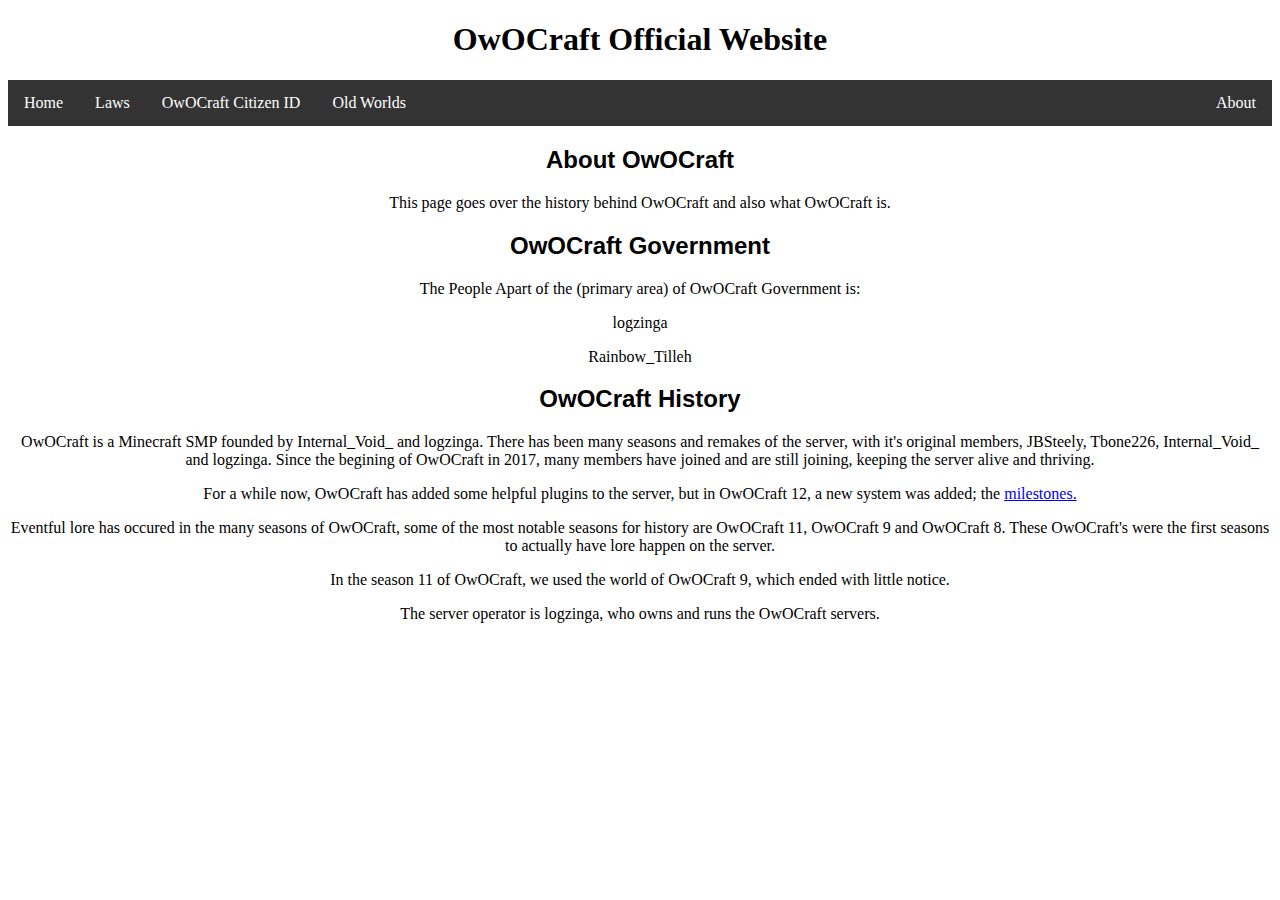
==== about.html @ 8c306ff8 "Update about.html" ====
<!DOCTYPE html>
<meta charset="UTF-8">
<meta name="viewport" content="width=device-width, initial-scale=1">
<link rel="stylesheet" href="css/stylesheet.css">
<title>OwOCraft Website</title>
<h1>OwOCraft Official Website</h1>
<ul>
    <li><a href="/">Home</a></li>
    <li><a href="Laws.html">Laws</a></li>
    <li><a href="ocid.html">OwOCraft Citizen ID</a></li>
    <li><a href="worlds.html">Old Worlds</a></li>
    <li style="float:right"><a class="active" href="about.html">About</a></li>
  </ul> 
<body>
    <h2>About OwOCraft</h2>
    <p>This page goes over the history behind OwOCraft and also what OwOCraft is.</p>
    <h2>OwOCraft Government</h2>
    <p>The People Apart of the (primary area) of OwOCraft Government is:</p>
    <p>logzinga</p>
    <p>Rainbow_Tilleh</p>
    <h2>OwOCraft History</h2>
    <p>OwOCraft is a Minecraft SMP founded by Internal_Void_ and logzinga. There has been many seasons and remakes of the server, with it's original members, JBSteely, Tbone226, Internal_Void_ and logzinga. Since the begining of OwOCraft in 2017, many members have joined and are still joining, keeping the server alive and thriving.</p>
    <p>For a while now, OwOCraft has added some helpful plugins to the server, but in OwOCraft 12, a new system was added; the <a href="milestones.html">milestones.</a></p>
    <p>Eventful lore has occured in the many seasons of OwOCraft, some of the most notable seasons for history are OwOCraft 11, OwOCraft 9 and OwOCraft 8. These OwOCraft's were the first seasons to actually have lore happen on the server.</p> <!--i will work on this at some point, I need to start remembering lmfao-->
    <p>In the season 11 of OwOCraft, we used the world of OwOCraft 9, which ended with little notice.</p>
    <p>The server operator is logzinga, who owns and runs the OwOCraft servers.</p> 
</body>
</html>
---- css/stylesheet.css ----
body {
   background-color: white;
}

p {
    color: black;
    image-rendering: auto;
    text-align: center;
}

h1 {
    color: black;
    text-align: center; 
}

ul {
    list-style-type: none;
    margin: 0;
    padding: 0;
    overflow: hidden;
    background-color: #333;
  }
  
  li {
    float: left;
  }
  
  li a {
    display: block;
    color: white;
    text-align: center;
    padding: 14px 16px;
    text-decoration: none;
  }
  
  /* Change the link color to #111 (black) on hover */
  li a:hover {
    background-color: #111;
  }
h2 {
    text-align: center;
    color: black;
    font-family: Montserrat, Arial;
}

h3 {
  text-align: center;
  color: black;
  font-family: Montserrat, Arial;
}

*, *:before, *:after {
  box-sizing: inherit;
}

.column {
  float: left;
  width: 33.3%;
  margin-bottom: 16px;
  padding: 0 8px;
  max-width: 500px;
  margin: auto;
  margin-left: 90px;
}

.card {
  box-shadow: 0 4px 8px 0 rgba(0, 0, 0, 0.2);
  margin: 8px;
  max-width: 500px;
}

.about-section {
  padding: 50px;
  text-align: center;
  background-color: #474e5d;
  color: white;
  max-width: 500px;
  margin: auto;
}

.container {
  padding: 0 16px;
  max-width: 500px;
  margin: auto;
}

.container::after, .row::after {
  content: "";
  clear: both;
  display: table;
  max-width: 500px;
  margin: auto;
}

.title {
  color: grey;
  max-width: 500px;
  margin: auto;
}

.button {
  border: none;
  outline: 0;
  display: inline-block;
  padding: 8px;
  color: white;
  background-color: #000;
  text-align: center;
  cursor: pointer;
  width: 100%;
  max-width: 500px;
  margin: auto;
}

.button:hover {
  background-color: #555;
  max-width: 500px;
  margin: auto;
}

@media screen and (max-width: 650px) {
  .column {
    width: 100%;
    display: block;
    max-width: 500px;
    margin: auto;
  }
}

div.gallery {
  margin: 5px;
    border: 1px solid #ccc;
  float: left;
  width: 180px;
  }
  
  div.gallery:hover {
  border: 1px solid #777;
  }
  
  div.gallery img {
  width: 100%;
  height: auto;
  }
  
  div.desc {
    padding: 15px;
    text-align: center;
  }
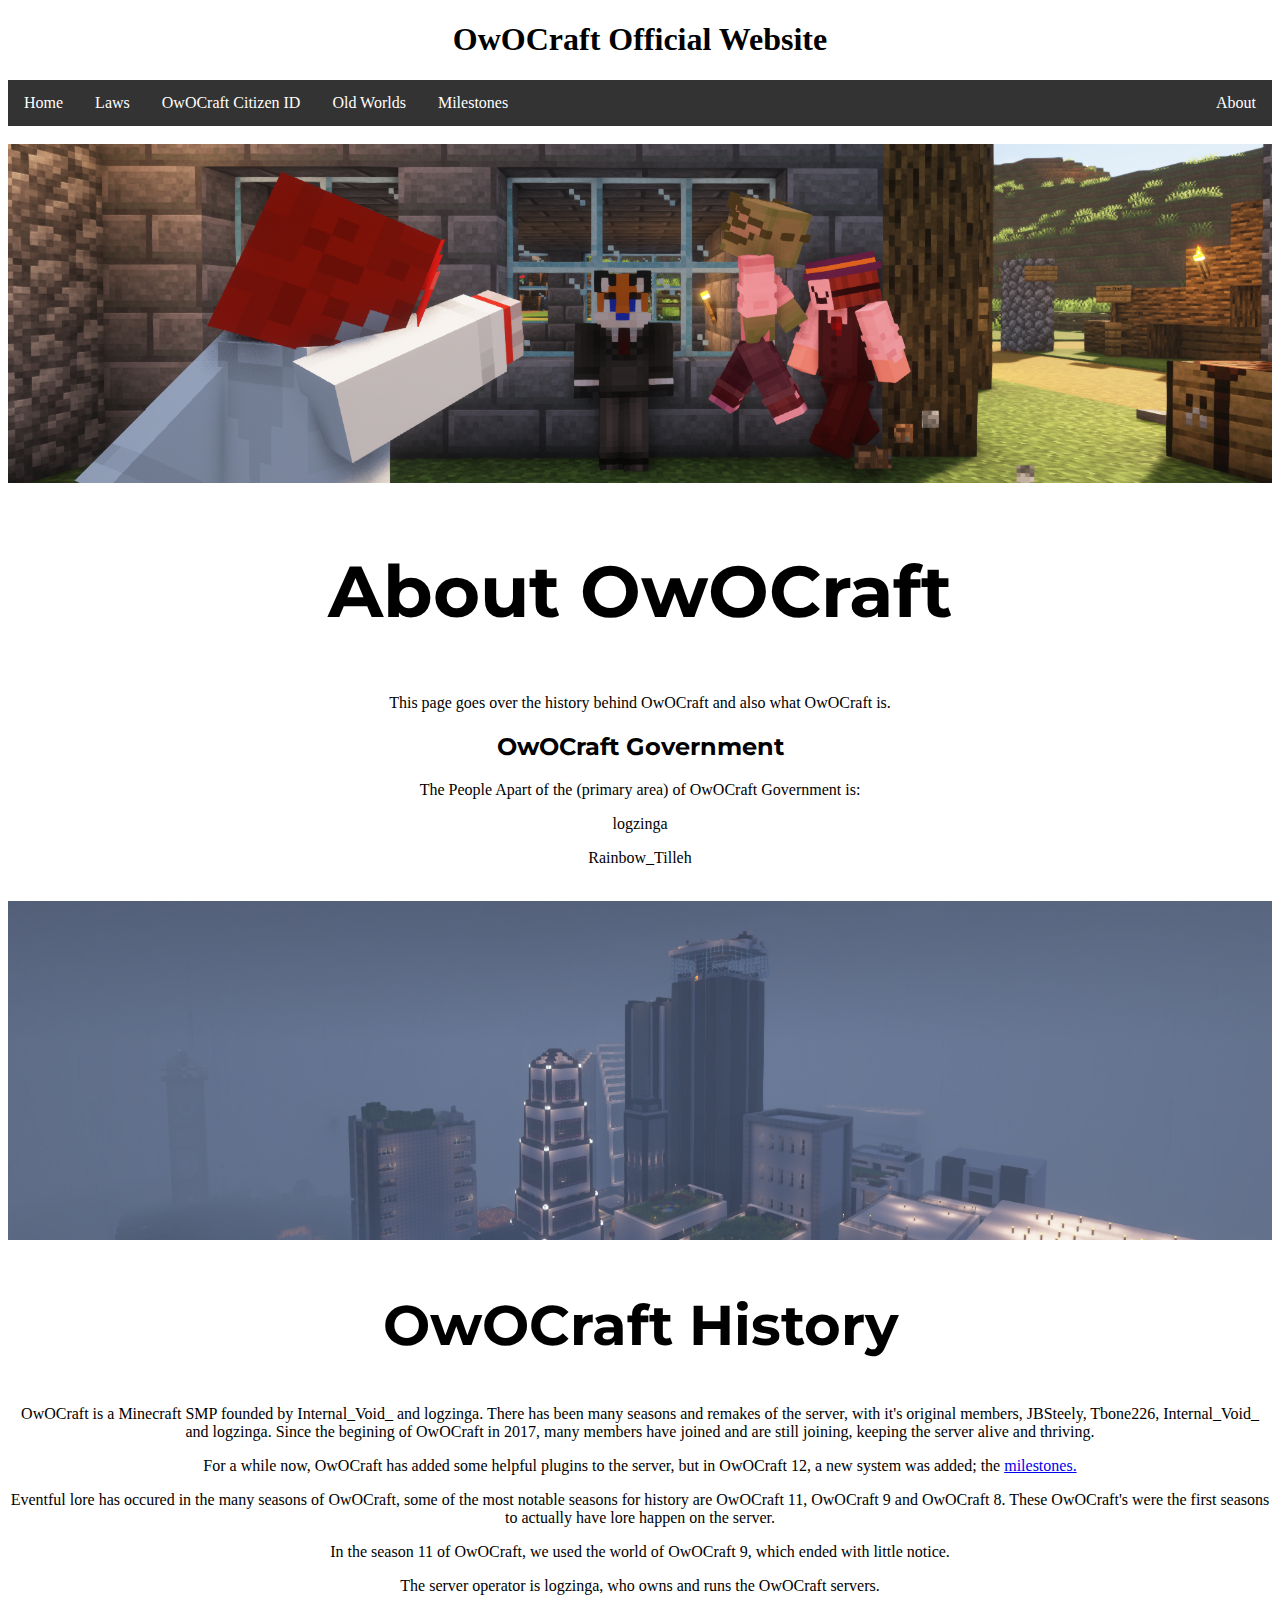
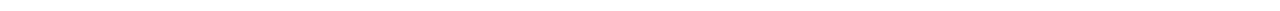
==== commit f8b07dba: "Merge pull request #10 from OwOCraft/rewrite" ====
--- a/about.html
+++ b/about.html
@@ -1,6 +1,7 @@
 <!DOCTYPE html>
 <meta charset="UTF-8">
 <meta name="viewport" content="width=device-width, initial-scale=1">
+<link rel="stylesheet" href="https://fonts.googleapis.com/css2?family=Montserrat">
 <link rel="stylesheet" href="css/stylesheet.css">
 <title>OwOCraft Website</title>
 <h1>OwOCraft Official Website</h1>
@@ -9,16 +10,22 @@
     <li><a href="Laws.html">Laws</a></li>
     <li><a href="ocid.html">OwOCraft Citizen ID</a></li>
     <li><a href="worlds.html">Old Worlds</a></li>
+    <li><a href="milestones.html">Milestones</a></li>
     <li style="float:right"><a class="active" href="about.html">About</a></li>
   </ul> 
 <body>
-    <h2>About OwOCraft</h2>
+    <br>
+    <img src="pictures/about-41789047312894e.png" alt="changeme" class="center" style="width: 100%;"> <!--CHANGE THIS ASAP!!-->
+    <h2 style="font-size: 72px;">About OwOCraft</h2>
     <p>This page goes over the history behind OwOCraft and also what OwOCraft is.</p>
     <h2>OwOCraft Government</h2>
     <p>The People Apart of the (primary area) of OwOCraft Government is:</p>
     <p>logzinga</p>
     <p>Rainbow_Tilleh</p>
-    <h2>OwOCraft History</h2>
+    <br>
+    <img src="pictures/oldworlds-485743920543.png" class="center" style="width: 100%;">
+    <br>
+    <h2 style="font-size: 56px;">OwOCraft History</h2>
     <p>OwOCraft is a Minecraft SMP founded by Internal_Void_ and logzinga. There has been many seasons and remakes of the server, with it's original members, JBSteely, Tbone226, Internal_Void_ and logzinga. Since the begining of OwOCraft in 2017, many members have joined and are still joining, keeping the server alive and thriving.</p>
     <p>For a while now, OwOCraft has added some helpful plugins to the server, but in OwOCraft 12, a new system was added; the <a href="milestones.html">milestones.</a></p>
     <p>Eventful lore has occured in the many seasons of OwOCraft, some of the most notable seasons for history are OwOCraft 11, OwOCraft 9 and OwOCraft 8. These OwOCraft's were the first seasons to actually have lore happen on the server.</p> <!--i will work on this at some point, I need to start remembering lmfao-->
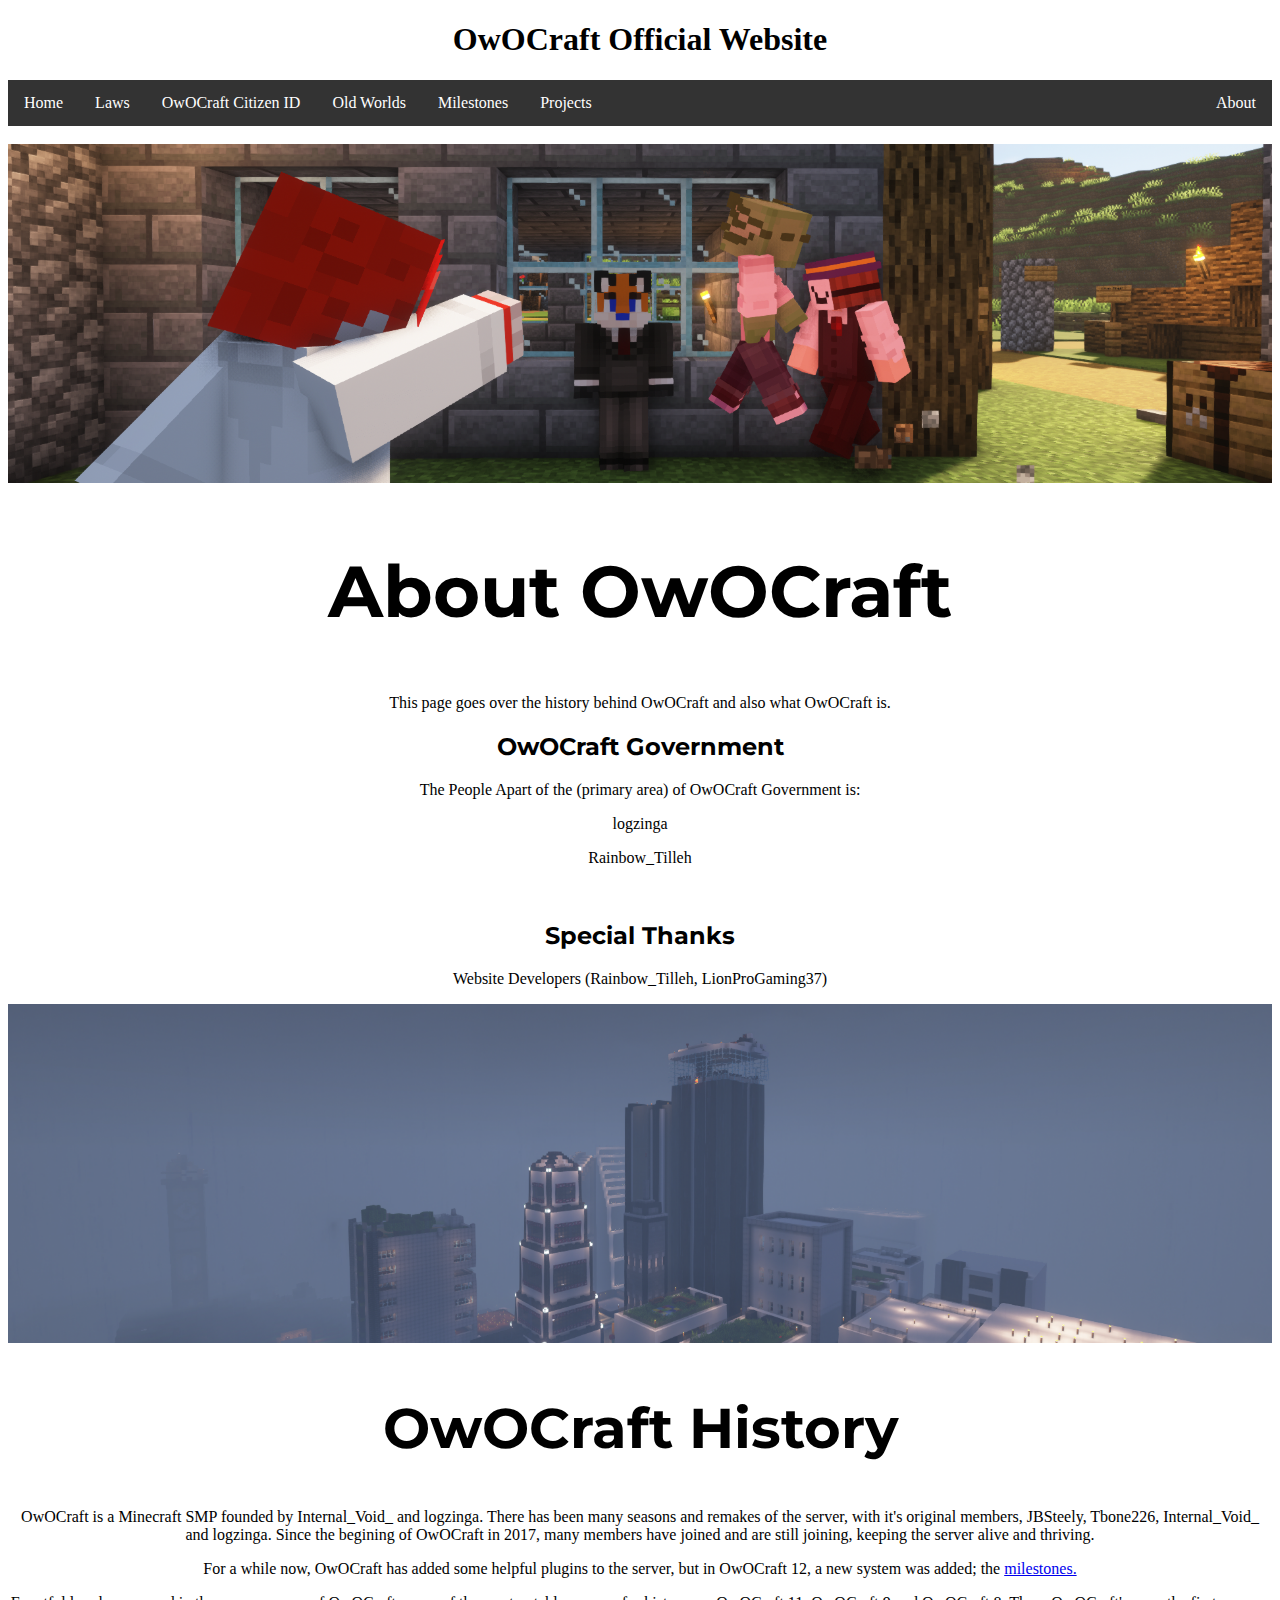
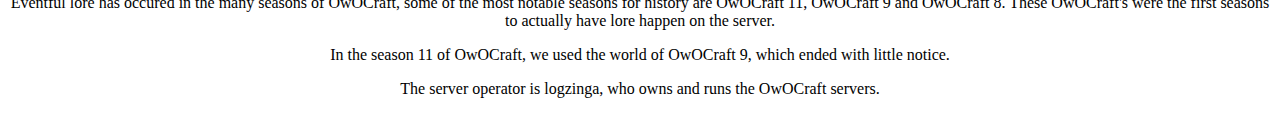
==== commit bf603ee1: "projects page" ====
--- a/about.html
+++ b/about.html
@@ -11,11 +11,12 @@
     <li><a href="ocid.html">OwOCraft Citizen ID</a></li>
     <li><a href="worlds.html">Old Worlds</a></li>
     <li><a href="milestones.html">Milestones</a></li>
+    <li><a href="projects.html">Projects</a></li>
     <li style="float:right"><a class="active" href="about.html">About</a></li>
   </ul> 
 <body>
     <br>
-    <img src="pictures/about-41789047312894e.png" alt="changeme" class="center" style="width: 100%;"> <!--CHANGE THIS ASAP!!-->
+    <img src="pictures/about-41789047312894e.png" alt="changeme" class="center" style="width: 100%;">
     <h2 style="font-size: 72px;">About OwOCraft</h2>
     <p>This page goes over the history behind OwOCraft and also what OwOCraft is.</p>
     <h2>OwOCraft Government</h2>
@@ -23,6 +24,8 @@
     <p>logzinga</p>
     <p>Rainbow_Tilleh</p>
     <br>
+    <h2>Special Thanks</h2>
+    <p>Website Developers (Rainbow_Tilleh, LionProGaming37)</p>
     <img src="pictures/oldworlds-485743920543.png" class="center" style="width: 100%;">
     <br>
     <h2 style="font-size: 56px;">OwOCraft History</h2>
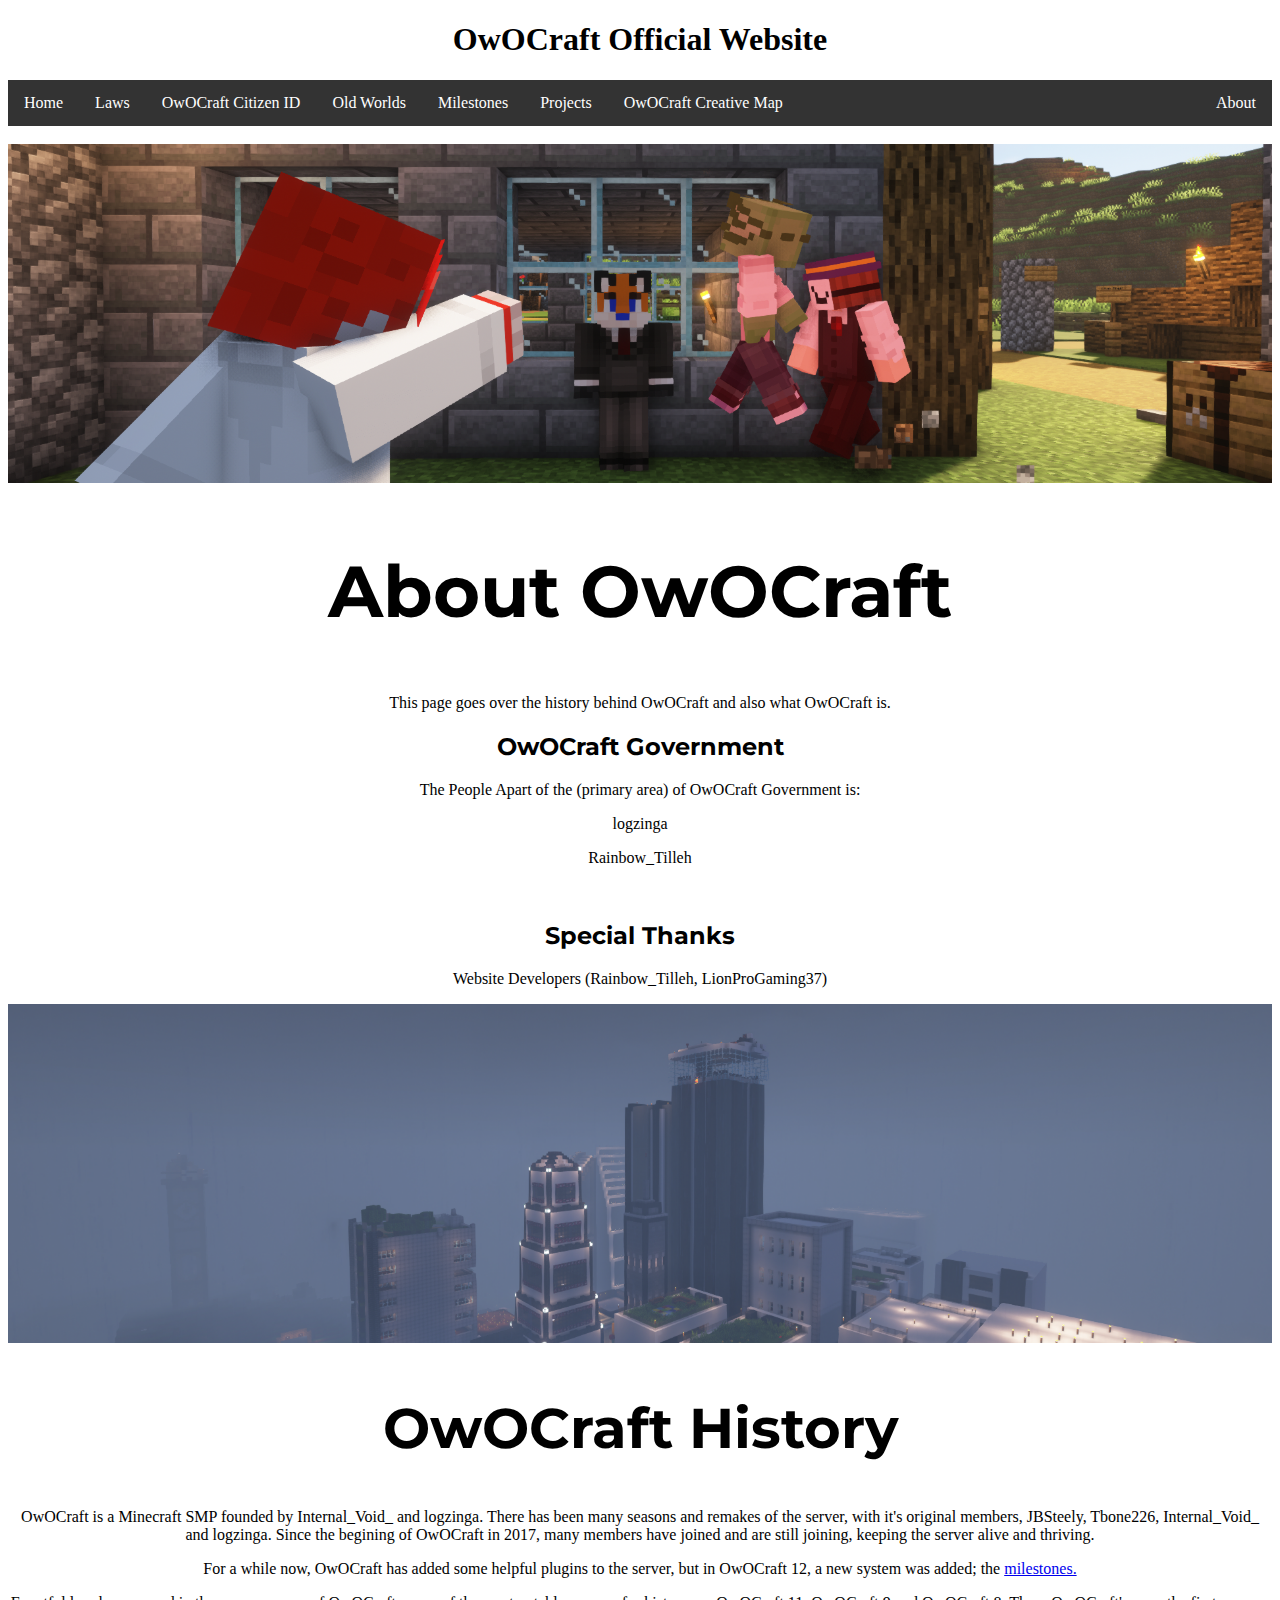
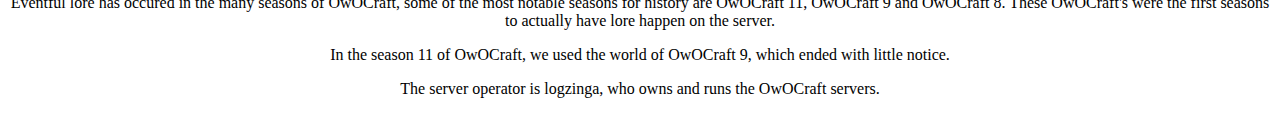
==== commit 5df11ecf: "added owocraft creative map" ====
--- a/about.html
+++ b/about.html
@@ -12,6 +12,7 @@
     <li><a href="worlds.html">Old Worlds</a></li>
     <li><a href="milestones.html">Milestones</a></li>
     <li><a href="projects.html">Projects</a></li>
+    <li><a href="owocraft.logzinga.com:8125">OwOCraft Creative Map</a></li>
     <li style="float:right"><a class="active" href="about.html">About</a></li>
   </ul> 
 <body>
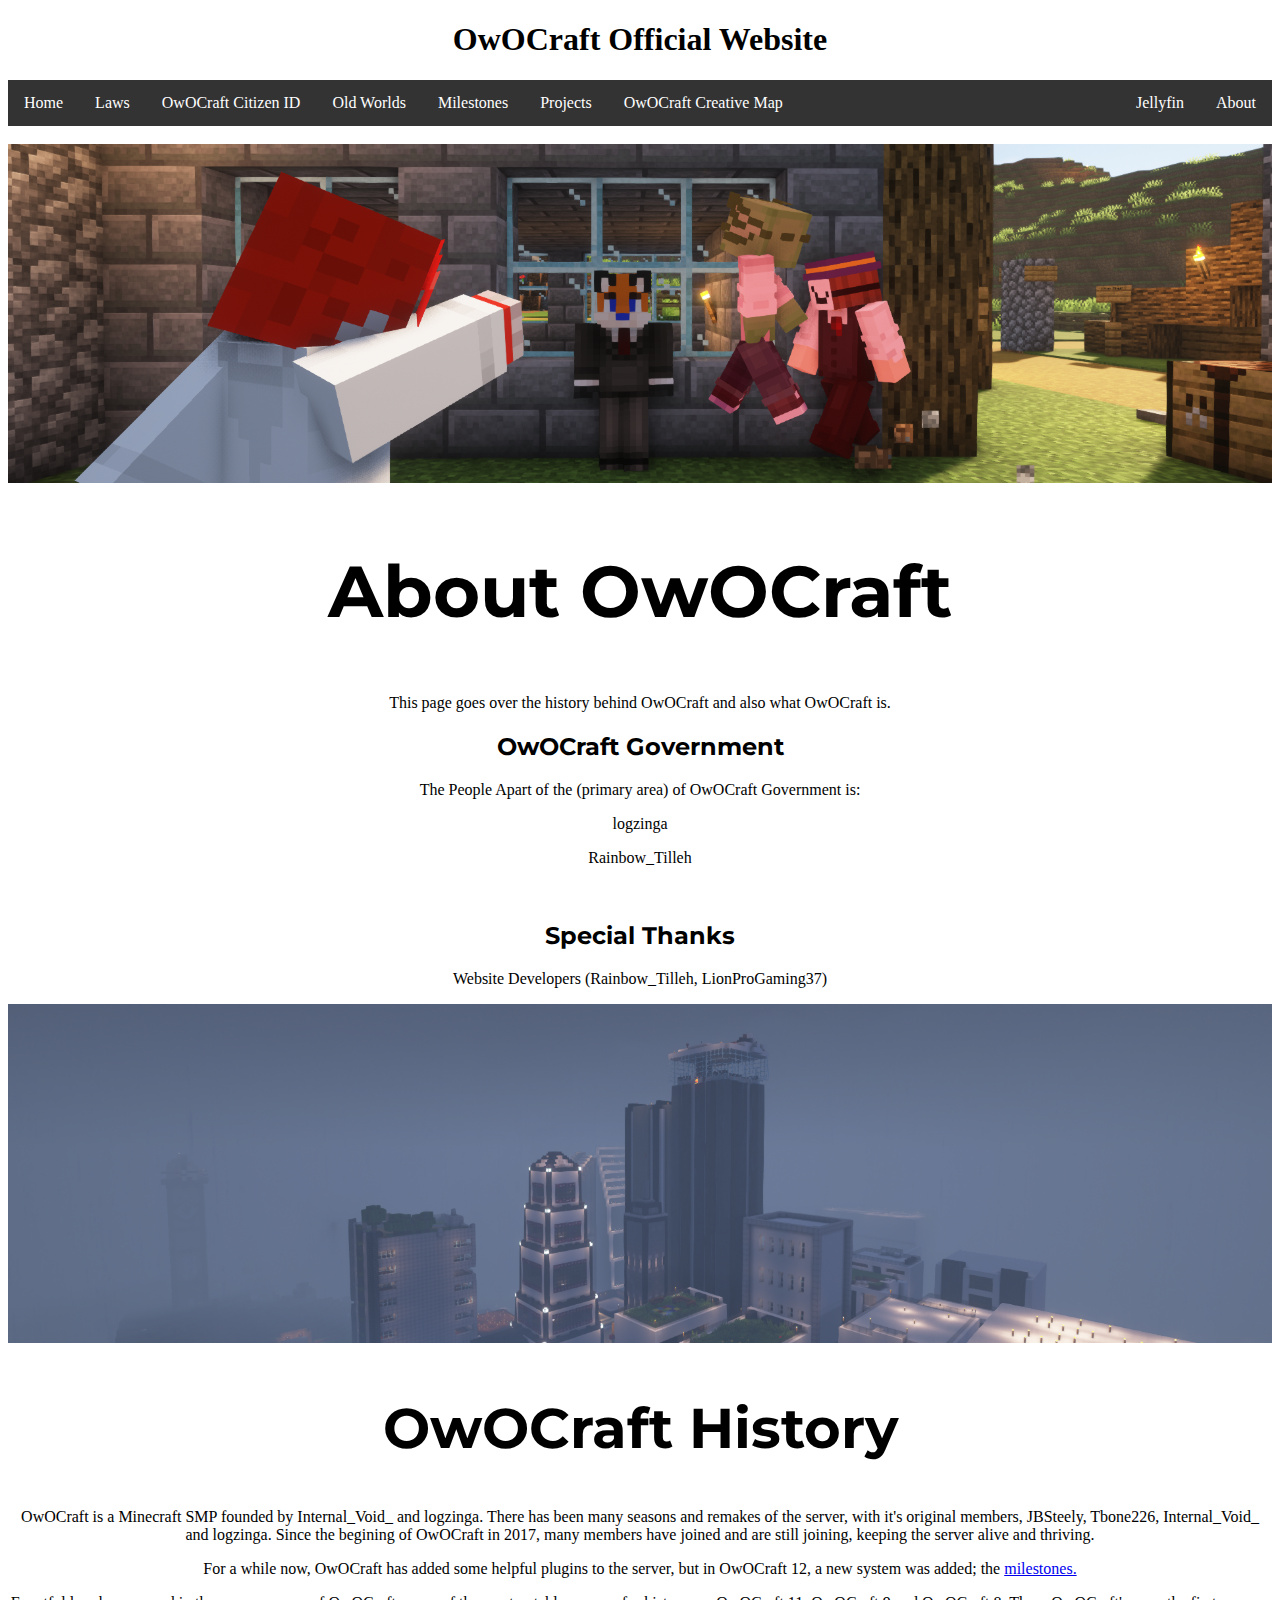
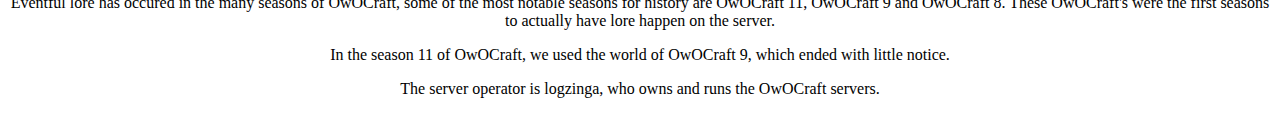
==== commit e0b45fbf: "add new link to all pages" ====
--- a/about.html
+++ b/about.html
@@ -12,8 +12,9 @@
     <li><a href="worlds.html">Old Worlds</a></li>
     <li><a href="milestones.html">Milestones</a></li>
     <li><a href="projects.html">Projects</a></li>
-    <li><a href="owocraft.logzinga.com:8125">OwOCraft Creative Map</a></li>
+    <li><a href="http://owocraft.logzinga.com:8125">OwOCraft Creative Map</a></li>
     <li style="float:right"><a class="active" href="about.html">About</a></li>
+    <li style="float:right"><a class="active" href="http://owocraft.logzinga.com:8096/web/index.html">Jellyfin</a></li>
   </ul> 
 <body>
     <br>
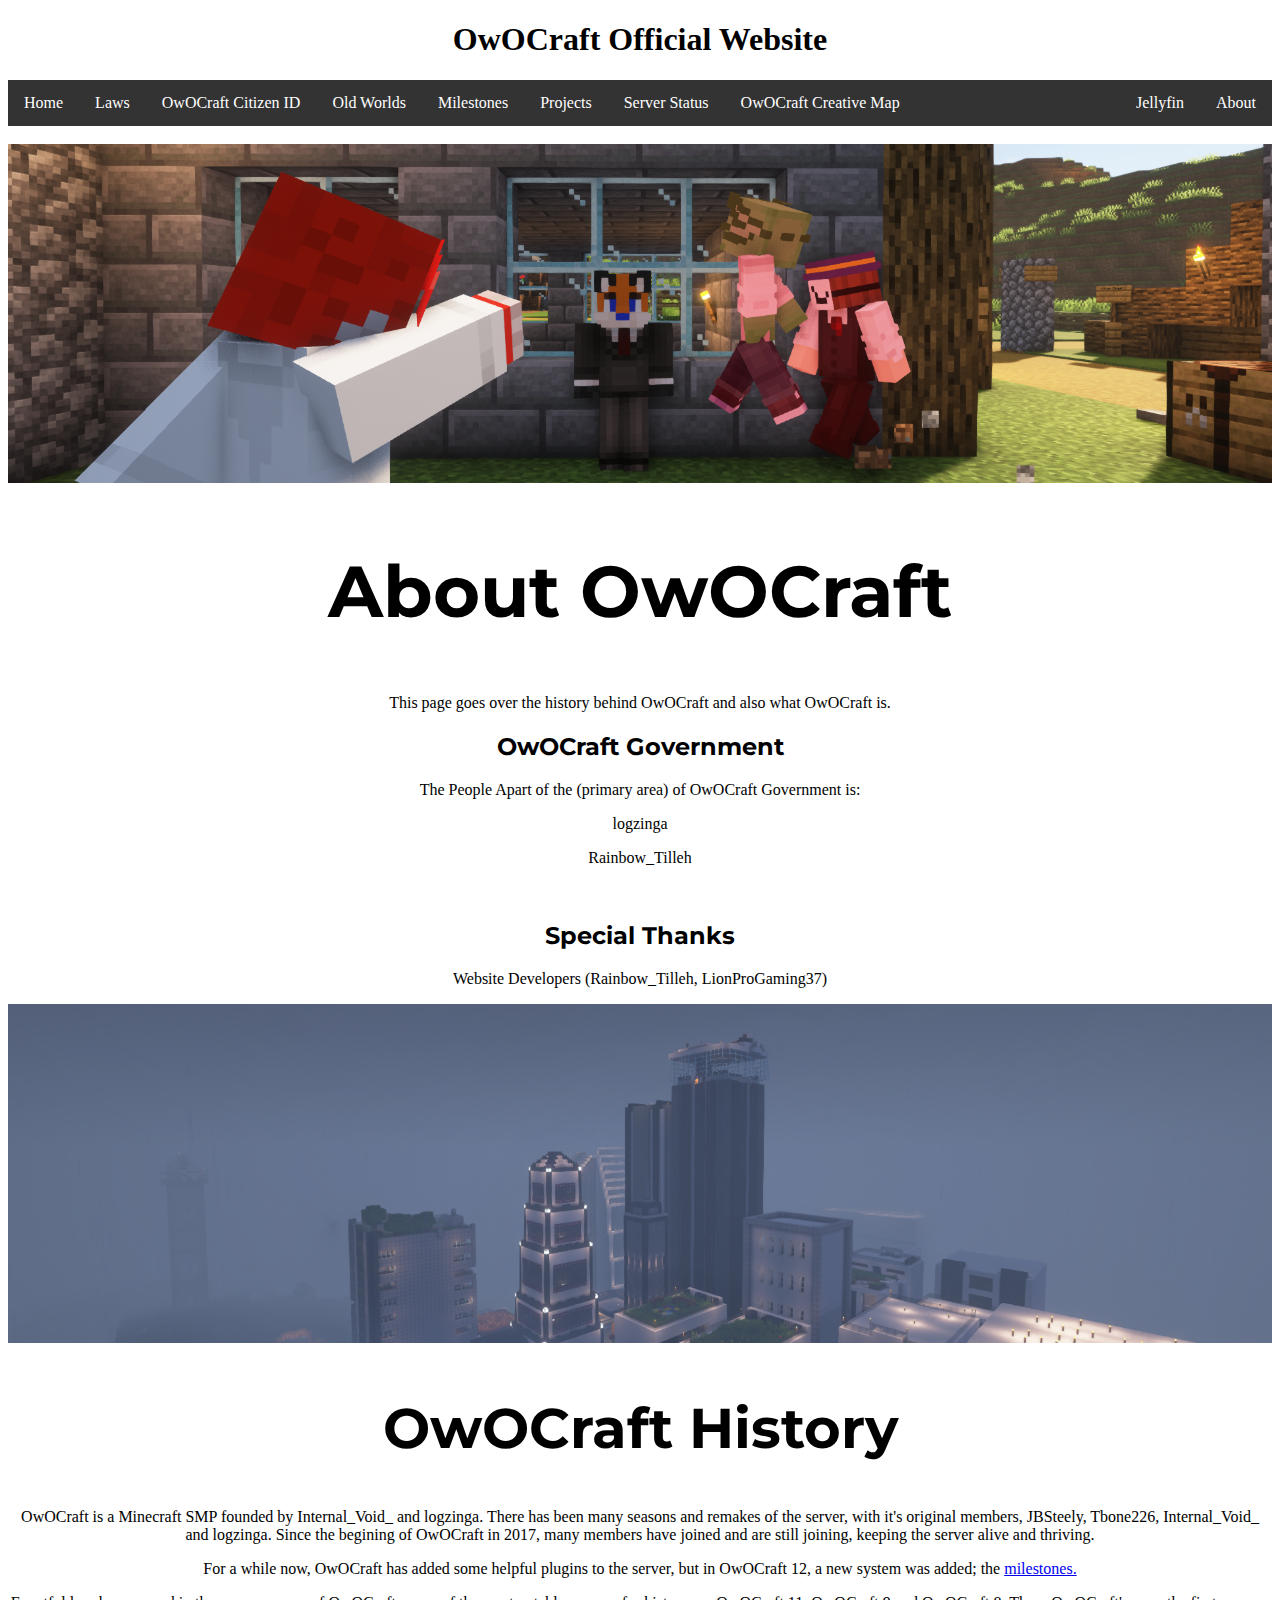
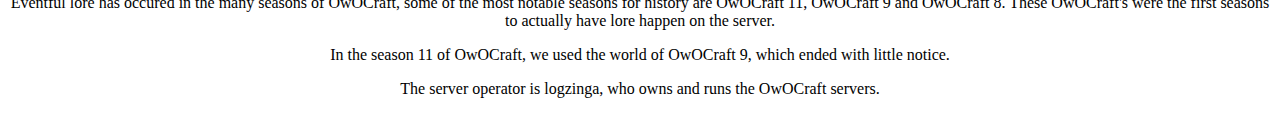
==== commit a8df7925: "added status page" ====
--- a/about.html
+++ b/about.html
@@ -12,6 +12,7 @@
     <li><a href="worlds.html">Old Worlds</a></li>
     <li><a href="milestones.html">Milestones</a></li>
     <li><a href="projects.html">Projects</a></li>
+    <li><a href="https://owocraft.instatus.com/">Server Status</a></li>
     <li><a href="http://owocraft.logzinga.com:8125">OwOCraft Creative Map</a></li>
     <li style="float:right"><a class="active" href="about.html">About</a></li>
     <li style="float:right"><a class="active" href="http://owocraft.logzinga.com:8096/web/index.html">Jellyfin</a></li>
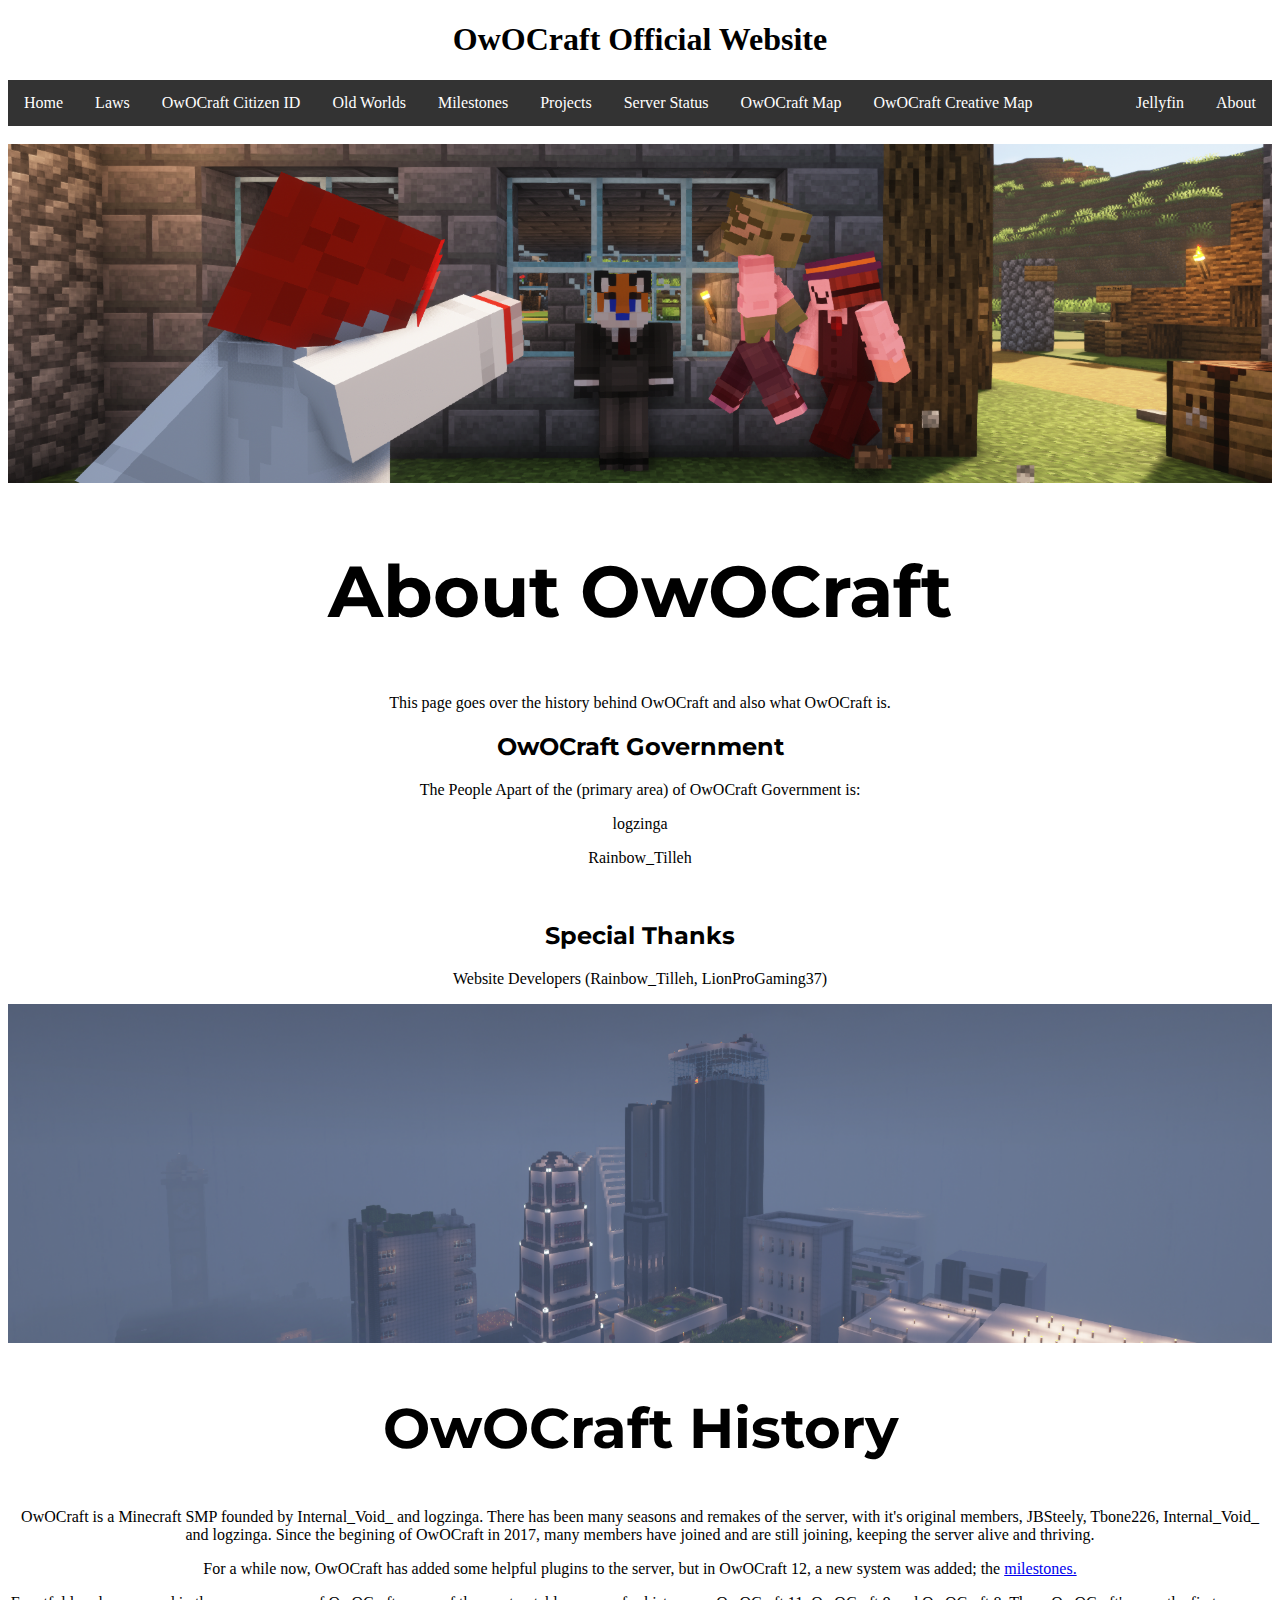
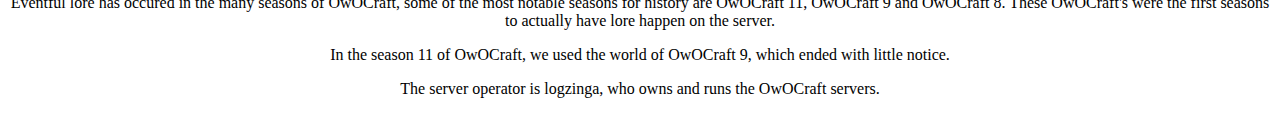
==== commit 8c645ff2: "owocraft map" ====
--- a/about.html
+++ b/about.html
@@ -13,9 +13,10 @@
     <li><a href="milestones.html">Milestones</a></li>
     <li><a href="projects.html">Projects</a></li>
     <li><a href="https://owocraft.instatus.com/">Server Status</a></li>
+    <li><a href="http://owocraft.logzinga.com:8123">OwOCraft Map</a></li>
     <li><a href="http://owocraft.logzinga.com:8125">OwOCraft Creative Map</a></li>
     <li style="float:right"><a class="active" href="about.html">About</a></li>
-    <li style="float:right"><a class="active" href="http://owocraft.logzinga.com:8096/web/index.html">Jellyfin</a></li>
+    <li style="float:right"><a class="active" href="http://jellyfin.logzinga.com">Jellyfin</a></li>
   </ul> 
 <body>
     <br>
